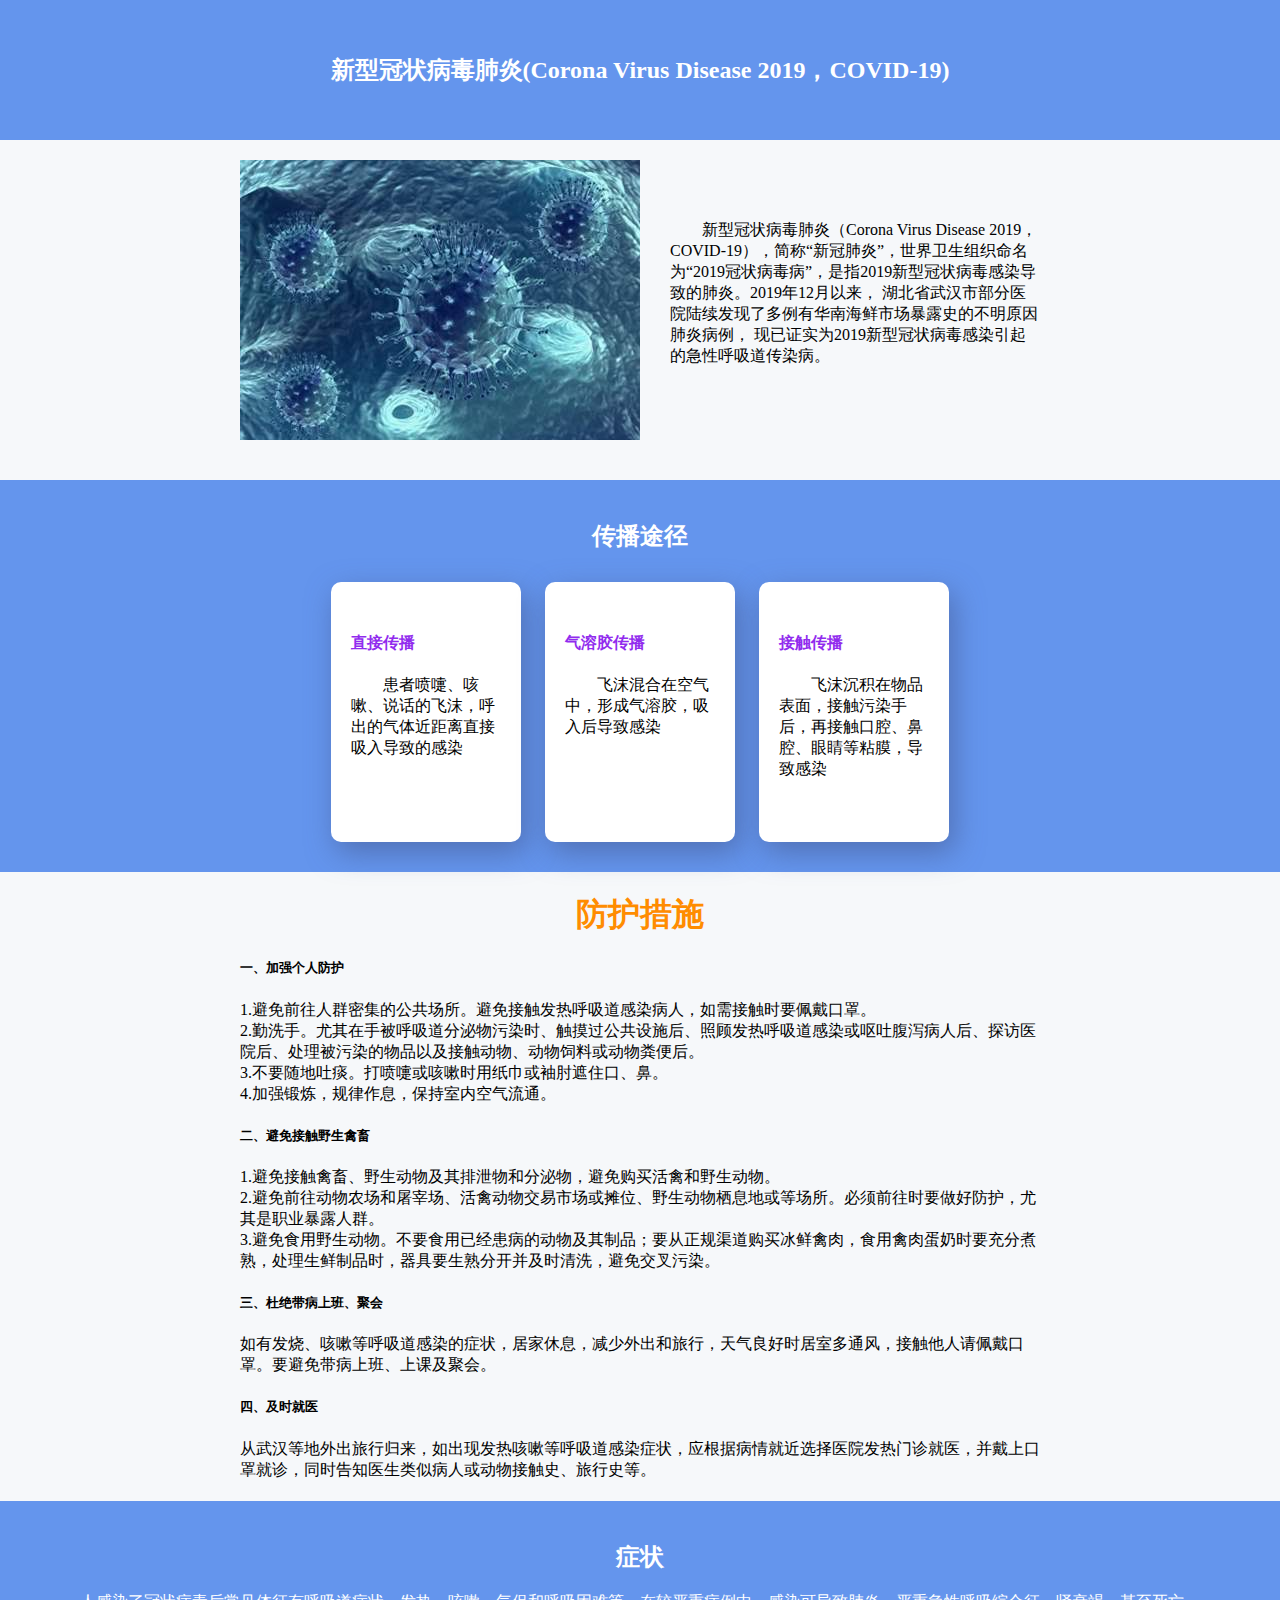
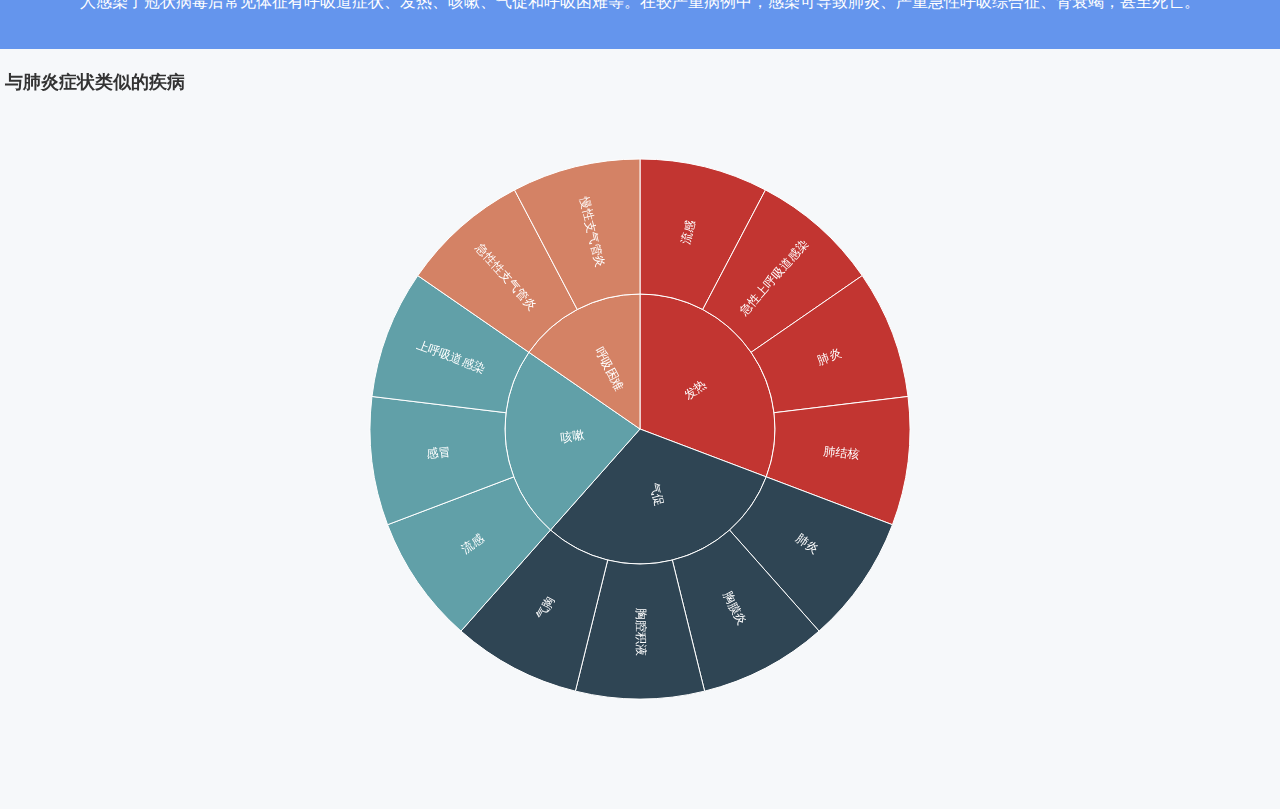
==== index.html @ 1c067689 "init" ====
<!DOCTYPE html>
<html lang="en">
<head>
    <meta charset="UTF-8">
    <title>新冠病毒-科普</title>
    <link rel="stylesheet" type="text/css" href="main.css">
    <script src="js/echarts.min.js"></script>
</head>
<body>
<div class="blue_block">
    <h2 class="title">新型冠状病毒肺炎(Corona Virus Disease 2019，COVID-19)</h2>
</div>
<div style="width: 800px;margin: 20px auto;min-height: 300px">
    <img style="float: left;margin-right: 30px" src="img/virus.png">
    <p style="padding-top: 60px;" class="text">新型冠状病毒肺炎（Corona Virus Disease
        2019，COVID-19），简称“新冠肺炎”，世界卫生组织命名为“2019冠状病毒病”，是指2019新型冠状病毒感染导致的肺炎。2019年12月以来，
        湖北省武汉市部分医院陆续发现了多例有华南海鲜市场暴露史的不明原因肺炎病例，
        现已证实为2019新型冠状病毒感染引起的急性呼吸道传染病。</p>
</div>

<div class="blue_block">
    <h2>传播途径</h2>
    <div class="box">
        <h4>直接传播</h4>
        <p>患者喷嚏、咳嗽、说话的飞沫，呼出的气体近距离直接吸入导致的感染</p>
    </div>
    <div class="box">
        <h4>气溶胶传播</h4>
        <p>飞沫混合在空气中，形成气溶胶，吸入后导致感染</p>
    </div>
    <div class="box">
        <h4>接触传播</h4>
        <p>飞沫沉积在物品表面，接触污染手后，再接触口腔、鼻腔、眼睛等粘膜，导致感染</p>
    </div>
</div>
<div class="center">

    <h1 style="color: darkorange;text-align: center">防护措施</h1>

    <div>
        <h5>一、加强个人防护</h5>
        <p>
            1.避免前往人群密集的公共场所。避免接触发热呼吸道感染病人，如需接触时要佩戴口罩。<br>
            2.勤洗手。尤其在手被呼吸道分泌物污染时、触摸过公共设施后、照顾发热呼吸道感染或呕吐腹泻病人后、探访医院后、处理被污染的物品以及接触动物、动物饲料或动物粪便后。<br>
            3.不要随地吐痰。打喷嚏或咳嗽时用纸巾或袖肘遮住口、鼻。<br>
            4.加强锻炼，规律作息，保持室内空气流通。<br>
        </p>
    </div>

    <div>
        <h5>二、避免接触野生禽畜</h5>
        <p>
            1.避免接触禽畜、野生动物及其排泄物和分泌物，避免购买活禽和野生动物。<br>
            2.避免前往动物农场和屠宰场、活禽动物交易市场或摊位、野生动物栖息地或等场所。必须前往时要做好防护，尤其是职业暴露人群。<br>
            3.避免食用野生动物。不要食用已经患病的动物及其制品；要从正规渠道购买冰鲜禽肉，食用禽肉蛋奶时要充分煮熟，处理生鲜制品时，器具要生熟分开并及时清洗，避免交叉污染。<br>
        </p>
    </div>
    <div>
        <h5>三、杜绝带病上班、聚会</h5>
        <p>如有发烧、咳嗽等呼吸道感染的症状，居家休息，减少外出和旅行，天气良好时居室多通风，接触他人请佩戴口罩。要避免带病上班、上课及聚会。<br>
        </p>
    </div>
    <div>
        <h5>四、及时就医</h5>
        <p>从武汉等地外出旅行归来，如出现发热咳嗽等呼吸道感染症状，应根据病情就近选择医院发热门诊就医，并戴上口罩就诊，同时告知医生类似病人或动物接触史、旅行史等。<br>
        </p>
    </div>
</div>

<div class="blue_block">
    <h2>症状</h2>
    <p>人感染了冠状病毒后常见体征有呼吸道症状、发热、咳嗽、气促和呼吸困难等。在较严重病例中，感染可导致肺炎、严重急性呼吸综合征、肾衰竭，甚至死亡。</p>
</div>

<div id="chart" style="width: 1280px;height:720px;margin: 20px auto"></div>
<script>
    let myChart = echarts.init(document.getElementById('chart'));
    var option = {
        title:{
            text:"与肺炎症状类似的疾病"
        },
        series: {
            type: 'sunburst',
            data: [
                {
                    name: "发热",
                    value: 4,
                    children: [
                        {
                            name: "流感",
                            value: 1
                        }
                        , {
                            name: "急性上呼吸道感染",
                            value: 1
                        }, {
                            name: "肺炎",
                            value: 1
                        }, {
                            name: "肺结核",
                            value: 1
                        }
                    ]
                }, {
                    name: "咳嗽",
                    value: 3,
                    children: [
                        {
                            name: "流感",
                            value: 1
                        }, {
                            name: "感冒",
                            value: 1
                        }, {
                            name: "上呼吸道感染",
                            value: 1
                        }
                    ]
                }, {
                    name: "气促",
                    value: 4,
                    children: [
                        {
                            name: "肺炎",
                            value: 1
                        }, {
                            name: "胸膜炎",
                            value: 1
                        }, {
                            name: "胸腔积液",
                            value: 1
                        }, {
                            name: "气胸",
                            value: 1
                        }
                    ]
                }, {
                    name: "呼吸困难",
                    value: 2,
                    children: [
                        {
                            name: "急性性支气管炎",
                            value: 1
                        }, {
                            name: "慢性支气管炎",
                            value: 1
                        }
                    ]
                },
            ]

        }
    };


    myChart.setOption(option);
</script>
</body>
</html>
---- main.css ----
body {
    margin: 0;
    padding: 0;
    height: 100%;
    width: 100%;
    background: #f6f8fa;
}

.blue_block {
    margin: 0;
    padding: 20px 0;
    width: 100%;
    min-height: 100px;
    text-align: center;
    background-color: cornflowerblue;
}

.blue_block > h2, .blue_block > p {
    color: white;
}

.center {
    width: 800px;
    margin: 20px auto;
}

.block {
    margin: 0;
    width: 100%;
    min-height: 200px;
    text-align: center;
}

.title {
    line-height: 100px;
    margin: 0;
    color: white;
}

.box {
    text-align: left;
    width: 150px;
    height: 200px;
    /*float: left;*/
    background: white;
    box-shadow: 5px 10px 29px 0 rgba(68, 88, 144, 0.6);
    border-radius: 10px;
    padding: 30px 20px;
    margin: 10px;
    display: inline-block;
    vertical-align: top;
}

.box:hover {
    transform: translateY(-8px);
    transition: transform 0.4s;
}

.box p {
    text-indent: 2em; /*开头空格*/
}

.box h4 {
    color: #912CEE;
}

.text {
    text-align: left;
    text-indent: 2em; /*开头空格*/
}
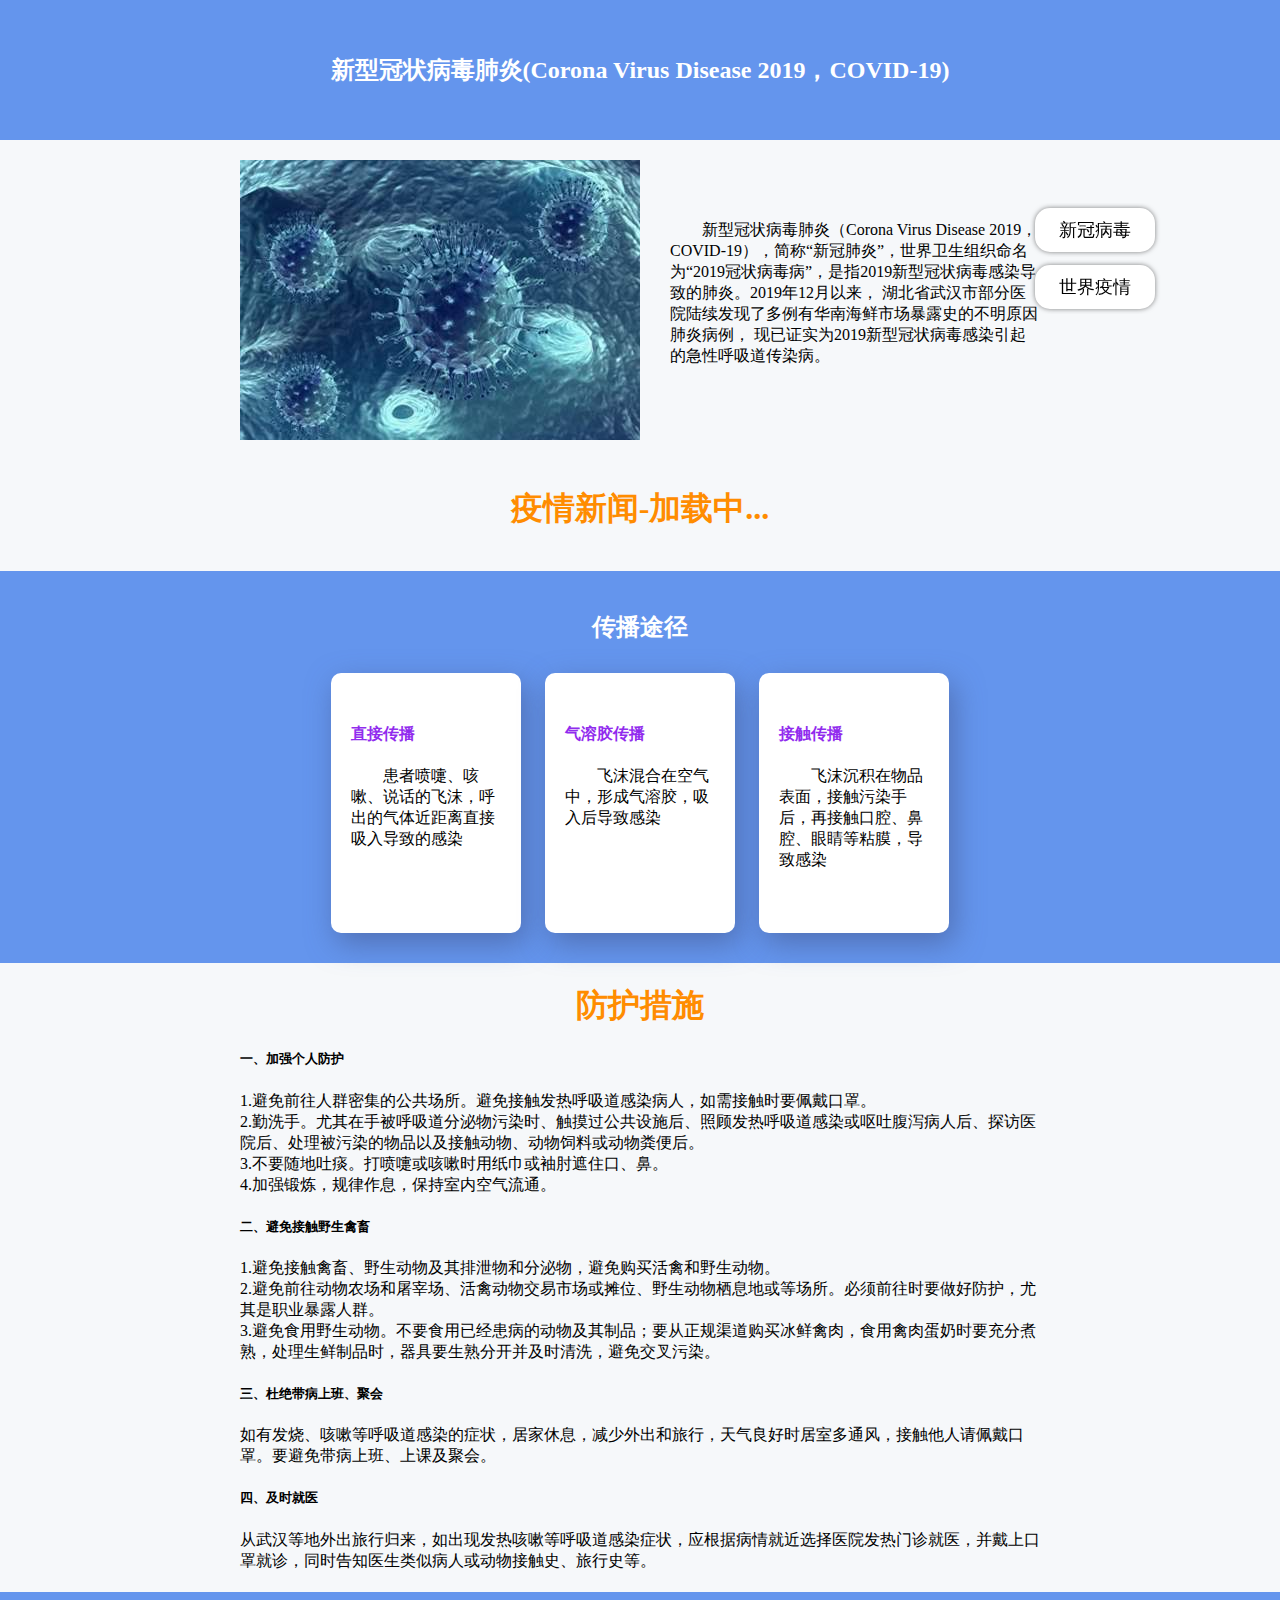
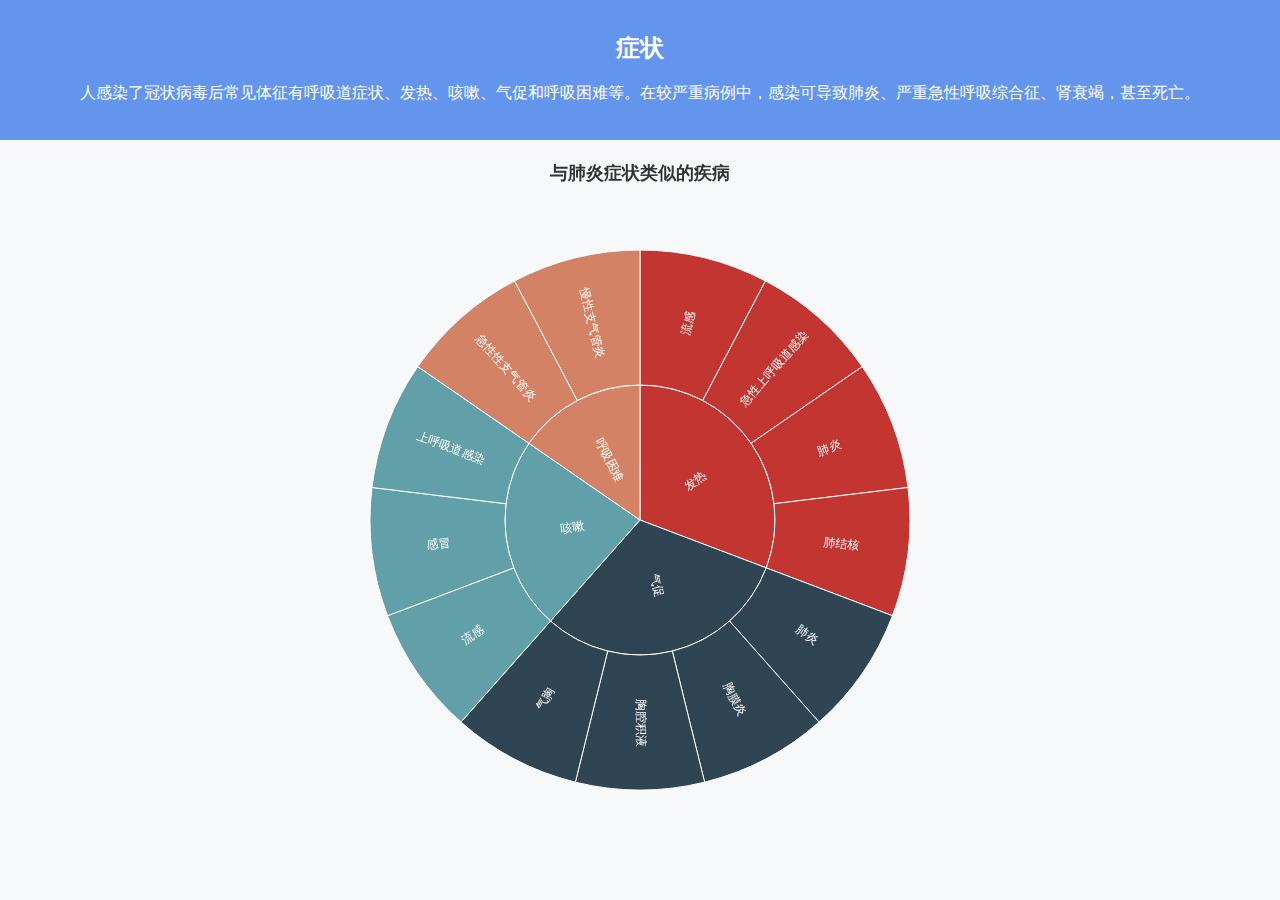
==== commit 3dc0f928: "添加疫情新闻，加载动画" ====
--- a/index.html
+++ b/index.html
@@ -3,19 +3,74 @@
 <head>
     <meta charset="UTF-8">
     <title>新冠病毒-科普</title>
-    <link rel="stylesheet" type="text/css" href="main.css">
+    <link rel="stylesheet" type="text/css" href="css/main.css">
+    <link rel="stylesheet" type="text/css" href="css/nav.css">
     <script src="js/echarts.min.js"></script>
+    <script src="js/jquery.js"></script>
+    <script>
+        const APIKEY = "1531150663469519b4bf4e6ba73a5e08";
+        $(document).ready(function () {
+            let intervalID=loading();
+
+            $.get("http://api.tianapi.com/txapi/ncov/index?key=" + APIKEY, function (data, status) {
+                let news = data.newslist[0].news;
+                let newsDiv = document.getElementById("news")
+
+                clearInterval(intervalID);
+
+                newsDiv.firstElementChild.innerText = "疫情新闻"
+                for (let tip of news) {
+                    let title = document.createElement("h4");
+                    let p = document.createElement("p");
+                    title.innerText = tip.title;
+                    p.innerText = tip.summary;
+                    newsDiv.append(title);
+                    newsDiv.append(p);
+                }
+            })
+        });
+
+
+        //添加新闻加载动画
+        function loading() {
+            let title = $("#news").children().first().get(0);
+            let count = 0;
+            return setInterval(function () {
+                if (count == 0) {
+                    title.innerText = "疫情新闻-加载中";
+                } else {
+                    title.innerText += "."
+                }
+                count++;
+                count %= 4;
+            }, 1000);
+        }
+    </script>
 </head>
 <body>
+<div class='top'>
+    <ul>
+        <li><a href="./index.html">新冠病毒</a></li>
+        <li><a href="./worldData.html">世界疫情</a></li>
+    </ul>
+</div>
+
 <div class="blue_block">
     <h2 class="title">新型冠状病毒肺炎(Corona Virus Disease 2019，COVID-19)</h2>
-</div>
+
+</div>
+
+
 <div style="width: 800px;margin: 20px auto;min-height: 300px">
+
     <img style="float: left;margin-right: 30px" src="img/virus.png">
     <p style="padding-top: 60px;" class="text">新型冠状病毒肺炎（Corona Virus Disease
         2019，COVID-19），简称“新冠肺炎”，世界卫生组织命名为“2019冠状病毒病”，是指2019新型冠状病毒感染导致的肺炎。2019年12月以来，
         湖北省武汉市部分医院陆续发现了多例有华南海鲜市场暴露史的不明原因肺炎病例，
         现已证实为2019新型冠状病毒感染引起的急性呼吸道传染病。</p>
+    <div id="news" style="width: 800px;margin-top: 120px;margin-bottom: 40px">
+        <h1 class="ptitle">疫情新闻-加载中...</h1>
+    </div>
 </div>
 
 <div class="blue_block">
@@ -35,7 +90,7 @@
 </div>
 <div class="center">
 
-    <h1 style="color: darkorange;text-align: center">防护措施</h1>
+    <h1 class="ptitle">防护措施</h1>
 
     <div>
         <h5>一、加强个人防护</h5>
@@ -75,9 +130,10 @@
 <div id="chart" style="width: 1280px;height:720px;margin: 20px auto"></div>
 <script>
     let myChart = echarts.init(document.getElementById('chart'));
-    var option = {
-        title:{
-            text:"与肺炎症状类似的疾病"
+    let option = {
+        title: {
+            text: "与肺炎症状类似的疾病",
+            left: "center"
         },
         series: {
             type: 'sunburst',
--- a/css/main.css
+++ b/css/main.css
@@ -0,0 +1,75 @@
+body {
+    margin: 0;
+    padding: 0;
+    height: 100%;
+    width: 100%;
+    background: #f6f8fa;
+}
+
+.blue_block {
+    margin: 0;
+    padding: 20px 0;
+    width: 100%;
+    min-height: 100px;
+    text-align: center;
+    background-color: cornflowerblue;
+}
+
+.blue_block > h2, .blue_block > p {
+    color: white;
+}
+
+.center {
+    width: 800px;
+    margin: 20px auto;
+}
+
+.block {
+    margin: 0;
+    width: 100%;
+    min-height: 200px;
+    text-align: center;
+}
+
+.title {
+    line-height: 100px;
+    margin: 0;
+    color: white;
+}
+
+.box {
+    text-align: left;
+    width: 150px;
+    height: 200px;
+    /*float: left;*/
+    background: white;
+    box-shadow: 5px 10px 29px 0 rgba(68, 88, 144, 0.6);
+    border-radius: 10px;
+    padding: 30px 20px;
+    margin: 10px;
+    display: inline-block;
+    vertical-align: top;
+}
+
+.box:hover {
+    transform: translateY(-8px);
+    transition: transform 0.4s;
+}
+
+.box p {
+    text-indent: 2em; /*开头空格*/
+}
+
+.box h4 {
+    color: #912CEE;
+}
+
+.text {
+    text-align: left;
+    text-indent: 2em; /*开头空格*/
+}
+
+.ptitle {
+    color: darkorange;
+    text-align: center
+}--- a/css/nav.css
+++ b/css/nav.css
@@ -0,0 +1,48 @@
+.top{
+    z-index: 999;
+    font-size: 18px;
+    /* 设置宽度高度背景颜色 */
+    height: auto; /*高度改为自动高度*/
+    width:150px;
+    margin-left: 0;
+    position: fixed; /*固定在顶部*/
+    top: 200px;/*离顶部的距离为0*/
+    right: 100px;
+}
+
+.top ul{
+    /* 清除ul标签的默认样式 */
+    list-style-type: none;
+    white-space:nowrap;
+    overflow: hidden;
+    margin-top: 0;
+    padding: 0;
+
+}
+
+.top li {
+    margin-top:2%;  /* 两个li之间的距离*/
+    position: relative;
+    overflow: hidden;
+}
+
+.top li a{
+    width: 100px;
+    background-color: white;
+    margin: 5px;
+    border-radius: 15px;
+    padding: 10px;
+    /* 设置链接内容显示的格式*/
+    display: block; /* 把链接显示为块元素可使整个链接区域可点击 */
+    color:black;
+    text-align: center;
+    overflow: hidden;
+    text-decoration: none; /* 去除下划线 */
+    box-shadow: 0 0 5px rgba(45, 45, 45, 0.6);
+
+}
+
+.top li a:hover{
+    /* 鼠标选中时背景变为黑色 */
+    background-color: #b8b8b8;
+}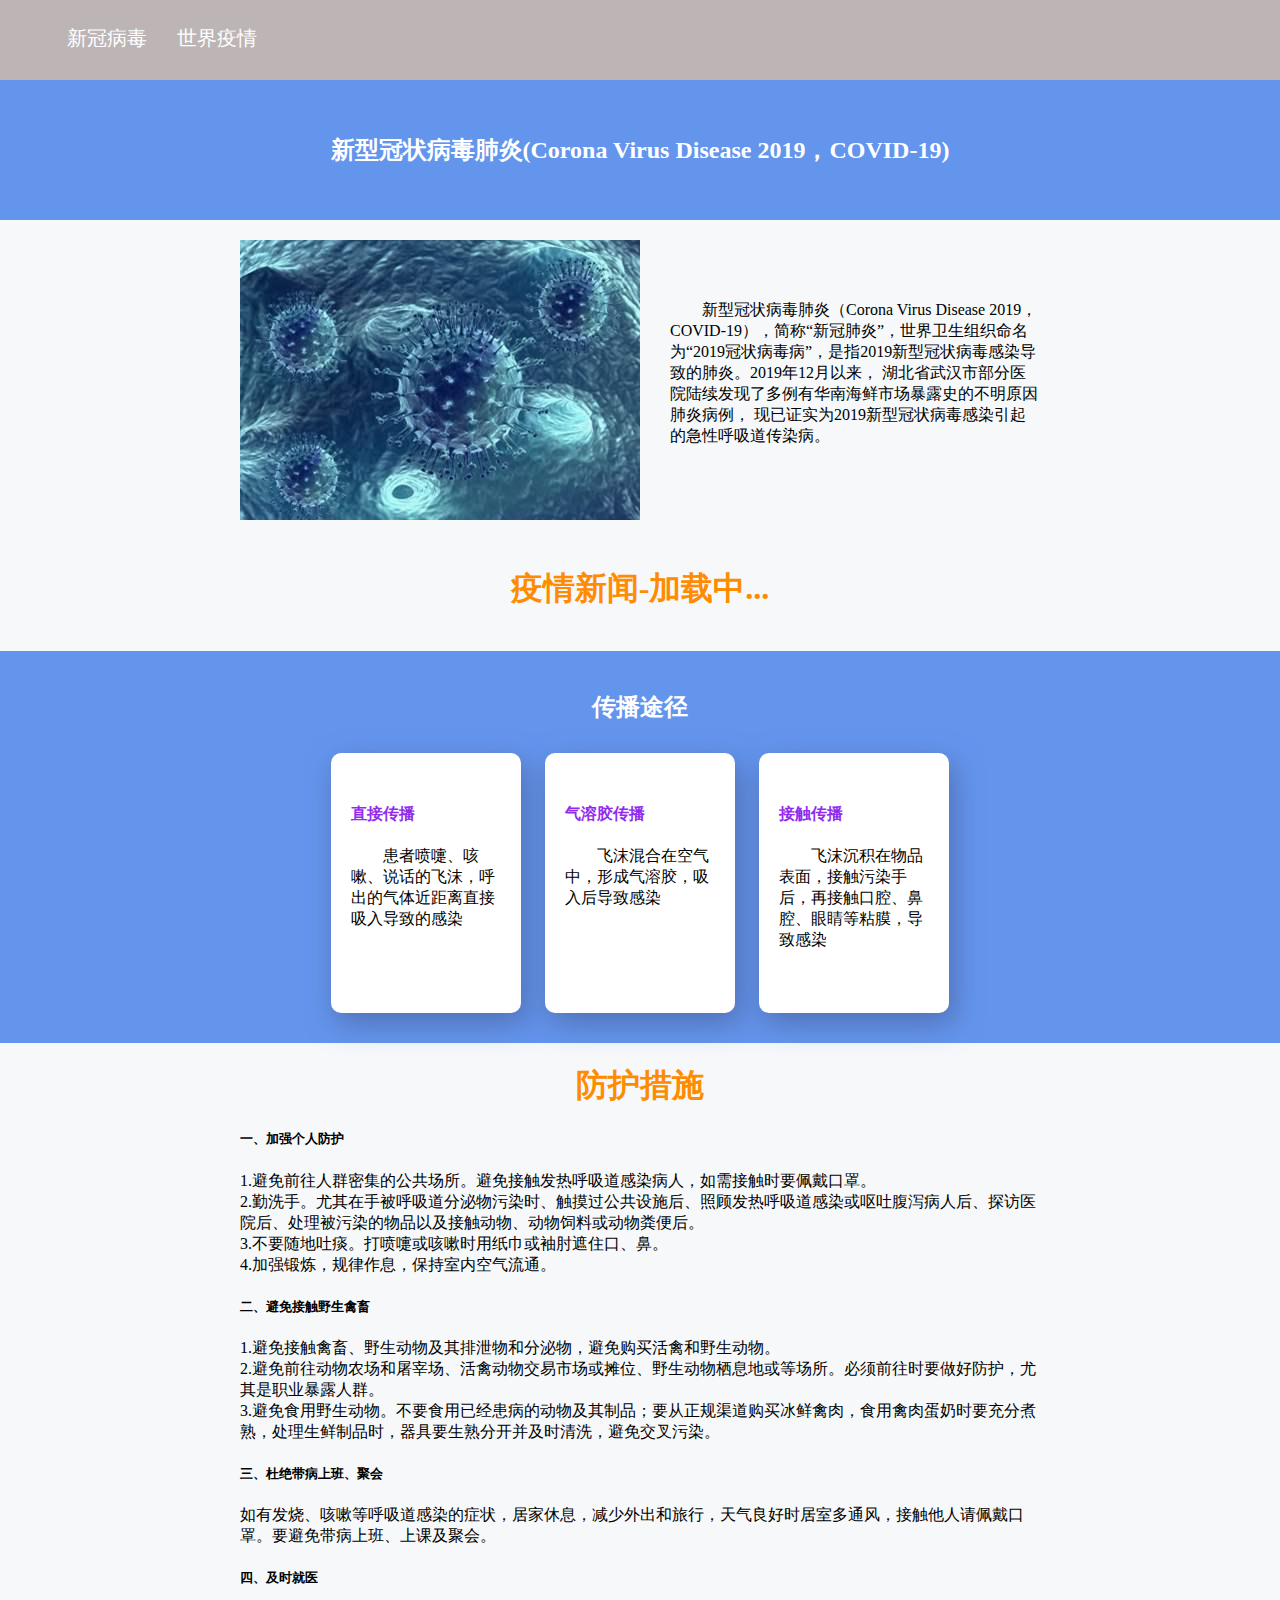
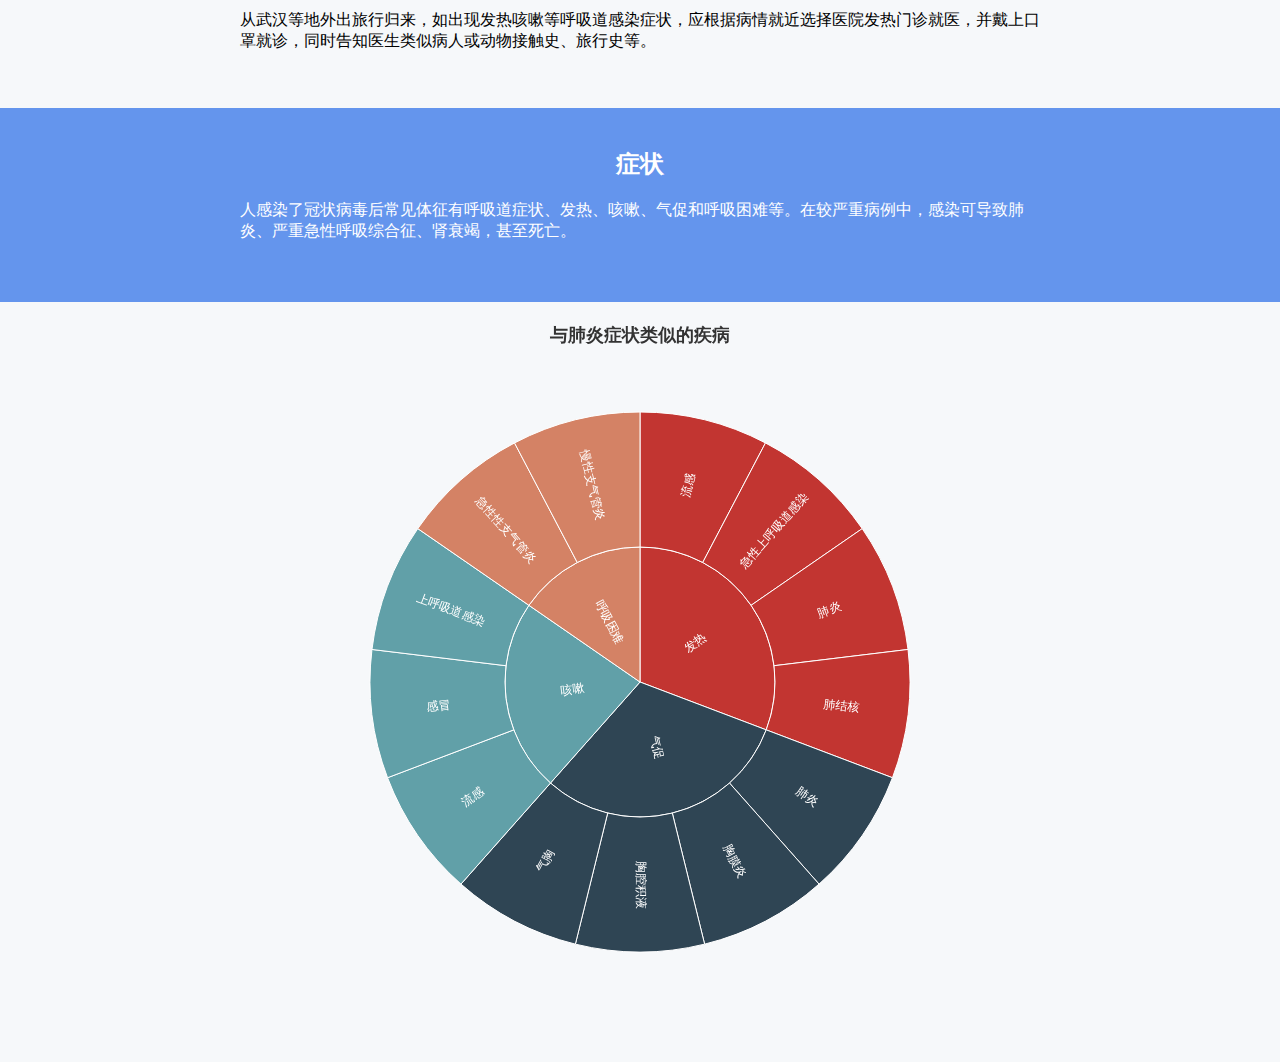
==== commit 8e89f84a: "添加疫情新闻，加载动画" ====
--- a/index.html
+++ b/index.html
@@ -4,7 +4,7 @@
     <meta charset="UTF-8">
     <title>新冠病毒-科普</title>
     <link rel="stylesheet" type="text/css" href="css/main.css">
-    <link rel="stylesheet" type="text/css" href="css/nav.css">
+    <link rel="stylesheet" type="text/css" href="css/nav2.css">
     <script src="js/echarts.min.js"></script>
     <script src="js/jquery.js"></script>
     <script>
@@ -124,7 +124,7 @@
 
 <div class="blue_block">
     <h2>症状</h2>
-    <p>人感染了冠状病毒后常见体征有呼吸道症状、发热、咳嗽、气促和呼吸困难等。在较严重病例中，感染可导致肺炎、严重急性呼吸综合征、肾衰竭，甚至死亡。</p>
+    <p class="center" style="text-align: left">人感染了冠状病毒后常见体征有呼吸道症状、发热、咳嗽、气促和呼吸困难等。在较严重病例中，感染可导致肺炎、严重急性呼吸综合征、肾衰竭，甚至死亡。</p>
 </div>
 
 <div id="chart" style="width: 1280px;height:720px;margin: 20px auto"></div>
--- a/css/main.css
+++ b/css/main.css
@@ -22,6 +22,7 @@
 .center {
     width: 800px;
     margin: 20px auto;
+    padding-bottom: 20px;
 }
 
 .block {
@@ -43,6 +44,7 @@
     height: 200px;
     /*float: left;*/
     background: white;
+    -webkit-box-shadow: 5px 10px 29px 0 rgba(68, 88, 144, 0.6);
     box-shadow: 5px 10px 29px 0 rgba(68, 88, 144, 0.6);
     border-radius: 10px;
     padding: 30px 20px;
--- a/css/nav2.css
+++ b/css/nav2.css
@@ -0,0 +1,52 @@
+body{
+    padding-top: 80px;
+}
+.top{
+    z-index: 99;
+    font-size: 20px;
+    line-height: 1.5;
+    /* 设置宽度高度背景颜色 */
+    height: 80px; /*高度改为自动高度*/
+    width:100%;
+    margin-left: 0;
+    background:rgb(189, 181, 181);
+    position: fixed; /*固定在顶部*/
+    left: 0;
+    top: 0;/*离顶部的距离为0*/
+    margin-bottom: 5px;
+}
+
+.top ul{
+    /* 清除ul标签的默认样式 */
+    width: auto;/*宽度也改为自动*/
+    list-style-type: none;
+    white-space:nowrap;
+    overflow: hidden;
+    margin-left: 5%;
+    /* margin-top: 0;          */
+    padding: 0;
+
+}
+
+.top li {
+    float:left; /* 使li内容横向浮动，即横向排列  */
+    margin-right:2%;  /* 两个li之间的距离*/
+    position: relative;
+    overflow: hidden;
+}
+
+.top li a{
+    /* 设置链接内容显示的格式*/
+    display: block; /* 把链接显示为块元素可使整个链接区域可点击 */
+    color:white;
+    text-align: center;
+    padding: 3px;
+    overflow: hidden;
+    text-decoration: none; /* 去除下划线 */
+
+}
+
+.top li a:hover{
+    /* 鼠标选中时背景变为黑色 */
+    background-color: red;
+}